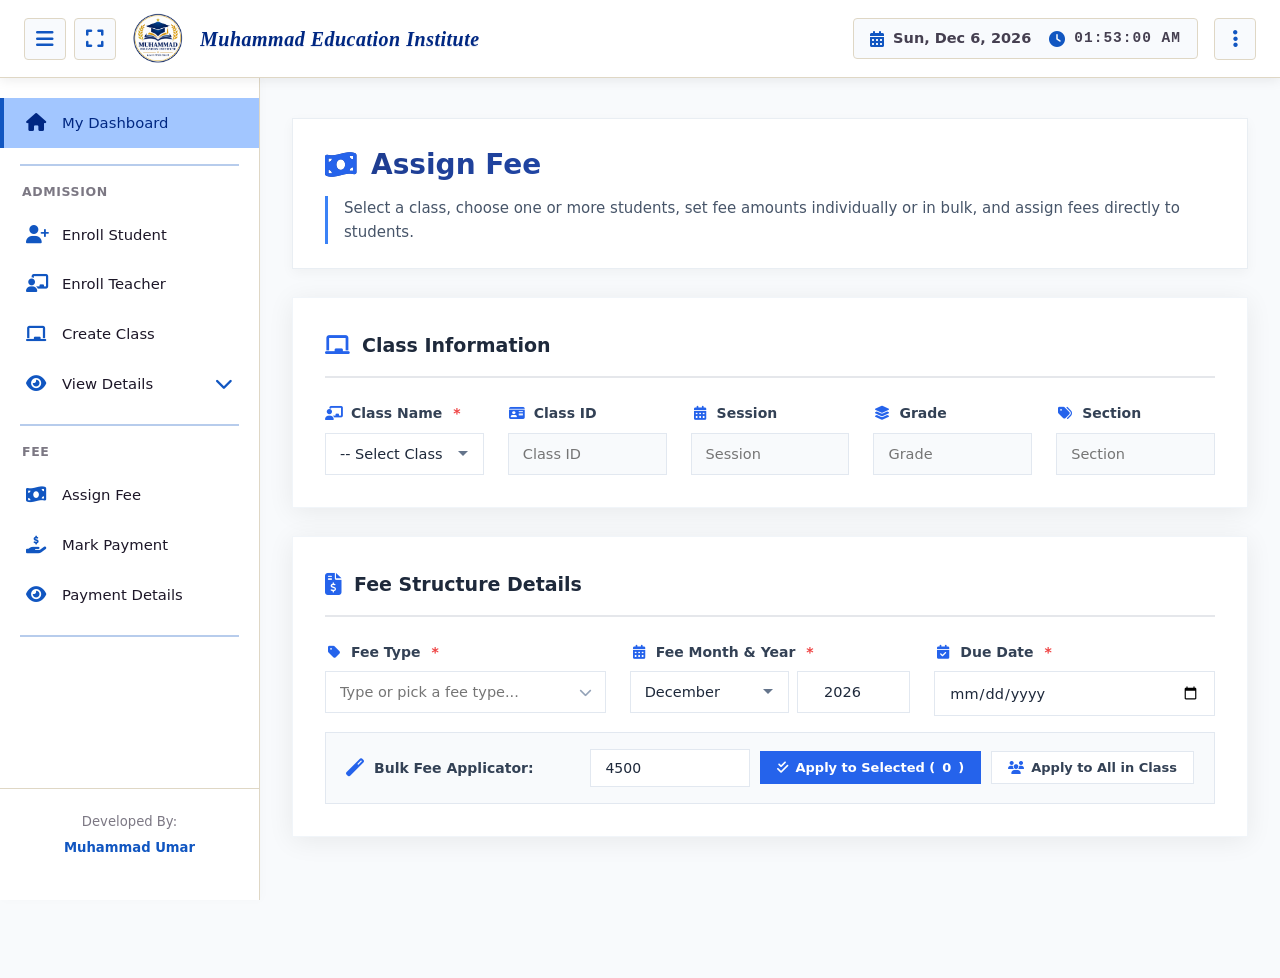
==== admin/assign-fee.html @ 16deb8a0 "Add files via upload" ====
<!DOCTYPE html>
<html lang="en">
<head>
  <meta charset="UTF-8">
  <meta name="viewport" content="width=device-width, initial-scale=1.0">
  <title>MEI – Assign Fee</title>
  <link rel="stylesheet" href="https://cdnjs.cloudflare.com/ajax/libs/font-awesome/6.4.0/css/all.min.css">
  <link rel="stylesheet" href="../components.css">
  <link rel="stylesheet" href="../responsive-components.css">
  <style>
    /* ============================================
       INTERNAL CSS - Unified Design System
       Based on: enroll.css / fee.css / view-details.css
       Blue Theme | Full Width | Responsive
       ============================================ */

    /* ===== RESET & BASE ===== */
    * {
      margin: 0;
      padding: 0;
      box-sizing: border-box;
      font-family: 'Segoe UI', system-ui, Roboto, sans-serif;
    }

    body {
      background: #f8fafc;
      color: #1e293b;
      line-height: 1.6;
    }

    /* ===== MAIN PANEL ===== */
    .main-panel {
      flex: 1;
      padding: 40px 32px;
      background: #f8fafc;
      min-height: calc(100vh - 70px);
    }

    /* ===== PAGE HEADER ===== */
    .page-header {
      background: white;
      padding: 24px 32px;
      margin-bottom: 28px;
      box-shadow: 0 4px 12px rgba(0, 0, 0, 0.04);
      border: 1px solid #e9eef3;
    }

    .page-header h1 {
      font-size: 28px;
      font-weight: 700;
      background: linear-gradient(135deg, #1e3a8a, #2563eb);
      background-clip: text;
      -webkit-background-clip: text;
      color: transparent;
      display: flex;
      align-items: center;
      gap: 14px;
    }

    .page-header h1 i {
      color: #2563eb;
      background: none;
      -webkit-text-fill-color: #2563eb;
    }

    .page-header p {
      color: #475569;
      margin-top: 8px;
      font-size: 15px;
      border-left: 3px solid #3b82f6;
      padding-left: 16px;
    }

    /* ===== CARDS ===== */
    .card {
      background: white;
      padding: 32px;
      box-shadow: 0 4px 25px rgba(0, 0, 0, 0.07);
      border: 1px solid #f1f5f9;
      margin-bottom: 28px;
    }

    .card-title {
      font-size: 19px;
      font-weight: 700;
      color: #1e293b;
      margin-bottom: 24px;
      padding-bottom: 16px;
      border-bottom: 2px solid #e5e7eb;
      display: flex;
      align-items: center;
      justify-content: space-between;
      gap: 12px;
      flex-wrap: wrap;
    }

    .card-title-left {
      display: flex;
      align-items: center;
      gap: 12px;
      flex-wrap: wrap;
    }

    .card-title i {
      color: #2563eb;
      font-size: 22px;
    }

    /* ===== BADGE COUNTER ===== */
    .badge-counter {
      background: #eef2ff;
      padding: 4px 14px;
      font-size: 13px;
      font-weight: 700;
      color: #1e40af;
      border-radius: 0;
      white-space: nowrap;
    }

    /* ===== FORM GRIDS ===== */
    .form-grid-5cols {
      display: grid;
      grid-template-columns: repeat(5, 1fr);
      gap: 24px;
    }

    .form-grid-3cols {
      display: grid;
      grid-template-columns: repeat(3, 1fr);
      gap: 24px;
    }

    /* ===== FORM GROUPS ===== */
    .form-group {
      display: flex;
      flex-direction: column;
      gap: 8px;
    }

    .form-group label {
      font-size: 14px;
      font-weight: 600;
      color: #334155;
      display: flex;
      align-items: center;
      gap: 8px;
    }

    .form-group label i {
      color: #2563eb;
      width: 18px;
      text-align: center;
    }

    .req {
      color: #ef4444;
      margin-left: 3px;
    }

    /* ===== FORM CONTROLS ===== */
    .form-control {
      padding: 12px 14px;
      border: 1.5px solid #e2e8f0;
      border-radius: 0;
      font-size: 14.5px;
      color: #1e293b;
      transition: all 0.25s;
      background: white;
      width: 100%;
    }

    .form-control:focus {
      outline: none;
      border-color: #3b82f6;
      box-shadow: 0 0 0 4px rgba(59, 130, 246, 0.12);
    }

    .form-control:disabled {
      background: #f8fafc;
      color: #64748b;
      cursor: not-allowed;
    }

    select.form-control {
      cursor: pointer;
      appearance: none;
      background-image: url("data:image/svg+xml,%3Csvg xmlns='http://www.w3.org/2000/svg' width='12' height='12' viewBox='0 0 12 12'%3E%3Cpath fill='%2364748b' d='M6 8L1 3h10z'/%3E%3C/svg%3E");
      background-repeat: no-repeat;
      background-position: right 14px center;
      padding-right: 40px;
    }

    /* ===== FEE TYPE INPUT GROUP (datalist style) ===== */
    .fee-type-wrap {
      position: relative;
      width: 100%;
    }

    .fee-type-wrap input {
      padding-right: 36px;
    }

    .fee-type-toggle {
      position: absolute;
      right: 8px;
      top: 50%;
      transform: translateY(-50%);
      background: none;
      border: none;
      color: #94a3b8;
      cursor: pointer;
      font-size: 13px;
      padding: 6px;
      display: flex;
      align-items: center;
      justify-content: center;
      transition: color 0.2s;
    }

    .fee-type-toggle:hover {
      color: #2563eb;
    }

    .fee-type-menu {
      position: absolute;
      top: calc(100% + 4px);
      left: 0;
      right: 0;
      background: white;
      border: 1.5px solid #e2e8f0;
      box-shadow: 0 8px 20px rgba(0, 0, 0, 0.08);
      z-index: 100;
      max-height: 220px;
      overflow-y: auto;
      display: none;
    }

    .fee-type-menu.open {
      display: block;
    }

    .fee-type-menu button {
      display: block;
      width: 100%;
      text-align: left;
      padding: 10px 14px;
      font-size: 14px;
      color: #1e293b;
      background: white;
      border: none;
      border-bottom: 1px solid #f1f5f9;
      cursor: pointer;
      transition: background 0.15s;
      font-family: inherit;
    }

    .fee-type-menu button:last-child {
      border-bottom: none;
    }

    .fee-type-menu button:hover {
      background: #eff6ff;
      color: #1d4ed8;
    }

    /* ===== QUICK FILL BOX ===== */
    .quick-fill-box {
      display: flex;
      align-items: center;
      justify-content: space-between;
      gap: 16px;
      padding: 16px 20px;
      background: #f8fafc;
      border: 1.5px solid #e2e8f0;
      flex-wrap: wrap;
    }

    .quick-fill-left {
      display: flex;
      align-items: center;
      gap: 10px;
      font-size: 14px;
      font-weight: 600;
      color: #334155;
    }

    .quick-fill-left i {
      color: #2563eb;
      font-size: 18px;
    }

    .quick-fill-controls {
      display: flex;
      align-items: center;
      gap: 10px;
      flex-wrap: wrap;
    }

    .quick-fill-input {
      padding: 10px 14px;
      border: 1.5px solid #e2e8f0;
      border-radius: 0;
      font-size: 14px;
      color: #1e293b;
      width: 160px;
      transition: all 0.25s;
    }

    .quick-fill-input:focus {
      outline: none;
      border-color: #3b82f6;
      box-shadow: 0 0 0 3px rgba(59, 130, 246, 0.12);
    }

    /* ===== PILL BUTTONS ===== */
    .btn-pill {
      display: inline-flex;
      align-items: center;
      gap: 7px;
      padding: 8px 16px;
      font-size: 13px;
      font-weight: 600;
      color: #334155;
      background: white;
      border: 1.5px solid #e2e8f0;
      border-radius: 0;
      cursor: pointer;
      transition: all 0.2s ease;
      white-space: nowrap;
      text-decoration: none;
    }

    .btn-pill i {
      color: #2563eb;
      font-size: 13px;
    }

    .btn-pill:hover {
      background: #f1f5f9;
      border-color: #cbd5e1;
      transform: translateY(-1px);
    }

    .btn-pill.primary {
      background: #2563eb;
      color: white;
      border-color: #2563eb;
    }

    .btn-pill.primary i {
      color: white;
    }

    .btn-pill.primary:hover {
      background: #1d4ed8;
      border-color: #1d4ed8;
      box-shadow: 0 6px 14px rgba(37, 99, 235, 0.25);
    }

    /* ===== SELECTION TOOLBAR ===== */
    .selection-toolbar {
      display: flex;
      align-items: center;
      justify-content: space-between;
      gap: 16px;
      padding: 14px 20px;
      background: #f8fafc;
      border: 1.5px solid #e2e8f0;
      margin-bottom: 20px;
      flex-wrap: wrap;
    }

    .selection-info {
      display: flex;
      align-items: center;
      gap: 8px;
      flex-wrap: wrap;
    }

    .selection-info strong {
      font-size: 13.5px;
      color: #334155;
      margin-right: 4px;
    }

    /* ===== STUDENT TABLE WRAPPER ===== */
    .student-table-wrapper {
      overflow-x: auto;
      overflow-y: visible;
      -webkit-overflow-scrolling: touch;
      width: 100%;
      border: 1.5px solid #e2e8f0;
      margin-bottom: 24px;
    }

    .student-table-wrapper table {
      width: 100%;
      border-collapse: collapse;
      table-layout: auto;
      min-width: 100%;
      white-space: nowrap;
    }

    /* ===== TABLE HEADERS - BLUE THEME ===== */
    .student-table-wrapper th {
      text-align: left;
      padding: 16px 16px;
      background: #2563eb;
      font-weight: 700;
      font-size: 12.5px;
      color: white;
      border-bottom: 2px solid #1d4ed8;
      text-transform: uppercase;
      letter-spacing: 0.4px;
      white-space: nowrap;
      position: sticky;
      top: 0;
      z-index: 10;
    }

    .student-table-wrapper th i {
      color: white;
      margin-right: 6px;
    }

    .student-table-wrapper td {
      padding: 14px 16px;
      border-bottom: 1px solid #f0f2f5;
      font-size: 14px;
      vertical-align: middle;
      white-space: nowrap;
      color: #1e293b;
    }

    .student-table-wrapper tr:hover {
      background: #fafcff;
    }

    .student-table-wrapper tr.selected-row {
      background: #eff6ff;
    }

    .student-table-wrapper tr.selected-row:hover {
      background: #dbeafe;
    }

    .student-table-wrapper tbody tr:last-child td {
      border-bottom: none;
    }

    /* ===== STUDENT CHECKBOX ===== */
    .student-checkbox {
      width: 17px;
      height: 17px;
      accent-color: #2563eb;
      cursor: pointer;
    }

    /* ===== FEE INPUT ===== */
    .fee-input {
      padding: 8px 12px;
      border: 1.5px solid #e2e8f0;
      border-radius: 0;
      font-size: 14px;
      color: #1e293b;
      width: 130px;
      transition: all 0.25s;
    }

    .fee-input:focus {
      outline: none;
      border-color: #3b82f6;
      box-shadow: 0 0 0 3px rgba(59, 130, 246, 0.12);
    }

    /* ===== BUTTONS ===== */
    .btn-actions {
      display: flex;
      flex-wrap: wrap;
      gap: 14px;
      margin-top: 32px;
      padding-top: 24px;
      border-top: 1px solid #e5e7eb;
    }

    .btn {
      padding: 12px 26px;
      border: none;
      border-radius: 0;
      font-size: 14.5px;
      font-weight: 600;
      cursor: pointer;
      transition: all 0.25s;
      display: inline-flex;
      align-items: center;
      gap: 9px;
      text-decoration: none;
    }

    .btn i {
      color: inherit;
    }

    .btn-primary {
      background: #2563eb;
      color: white;
    }

    .btn-primary i {
      color: white;
    }

    .btn-primary:hover {
      background: #1d4ed8;
      transform: translateY(-2px);
      box-shadow: 0 8px 20px rgba(37, 99, 235, 0.3);
    }

    .btn-secondary {
      background: #f8fafc;
      color: #334155;
      border: 1.5px solid #e2e8f0;
    }

    .btn-secondary i {
      color: #2563eb;
    }

    .btn-secondary:hover {
      background: #f1f5f9;
      border-color: #cbd5e1;
      transform: translateY(-2px);
    }

    /* ===== NO STUDENTS NOTICE ===== */
    #noStudentsNotice {
      text-align: center;
      padding: 30px;
      color: #64748b;
    }

    #noStudentsNotice i {
      font-size: 32px;
      color: #cbd5e1;
      margin-bottom: 8px;
    }

    #noStudentsNotice a {
      color: #2563eb;
      font-weight: 600;
      text-decoration: none;
    }

    #noStudentsNotice a:hover {
      text-decoration: underline;
    }

    /* ===== MONTH & YEAR PICKER ===== */
    .month-year-picker {
      display: grid;
      grid-template-columns: 1.4fr 1fr;
      gap: 8px;
    }

    .month-year-picker .form-control {
      padding-right: 36px;
      cursor: pointer;
      appearance: none;
      background-image: url("data:image/svg+xml,%3Csvg xmlns='http://www.w3.org/2000/svg' width='12' height='12' viewBox='0 0 12 12'%3E%3Cpath fill='%2364748b' d='M6 8L1 3h10z'/%3E%3C/svg%3E");
      background-repeat: no-repeat;
      background-position: right 14px center;
    }

    .month-year-picker .month-select {
      min-width: 0;
    }

    .month-year-picker .year-select {
      min-width: 0;
      text-align: center;
      background-image: none;
    }

    /* ===== TOAST NOTIFICATIONS ===== */
    .toast-msg {
      position: fixed;
      bottom: 30px;
      right: 30px;
      background: #1e293b;
      color: white;
      padding: 16px 28px;
      border-radius: 0;
      font-size: 14.5px;
      font-weight: 500;
      z-index: 9999;
      box-shadow: 0 8px 30px rgba(0, 0, 0, 0.25);
      display: flex;
      align-items: center;
      gap: 12px;
      animation: slideUp 0.35s ease;
      max-width: 480px;
    }

    .toast-msg i {
      color: #3b82f6;
      font-size: 18px;
    }

    .toast-msg.toast-success {
      background: #065f46;
    }

    .toast-msg.toast-success i {
      color: #6ee7b7;
    }

    @keyframes slideUp {
      0% {
        opacity: 0;
        transform: translateY(40px);
      }
      100% {
        opacity: 1;
        transform: translateY(0);
      }
    }

    /* ============================================
       RESPONSIVE BREAKPOINTS
       ============================================ */

    /* ===== LARGE DESKTOP (1200px and below) ===== */
    @media (max-width: 1200px) {
      .form-grid-5cols {
        grid-template-columns: repeat(3, 1fr);
      }
    }

    /* ===== TABLET / SMALL DESKTOP (1024px and below) ===== */
    @media (max-width: 1024px) {
      .main-panel {
        padding: 24px 20px;
      }

      .page-header {
        padding: 20px 24px;
      }

      .page-header h1 {
        font-size: 24px;
      }

      .page-header p {
        font-size: 14px;
      }

      .card {
        padding: 24px 20px;
      }

      .card-title {
        font-size: 17px;
      }

      .form-grid-3cols {
        grid-template-columns: repeat(2, 1fr);
      }

      .student-table-wrapper table {
        min-width: 850px;
        width: auto;
      }

      .student-table-wrapper th,
      .student-table-wrapper td {
        padding: 13px 14px;
        font-size: 13px;
      }
    }

    /* ===== MOBILE (768px and below) ===== */
    @media (max-width: 768px) {
      .main-panel {
        padding: 20px 16px;
      }

      .page-header {
        padding: 18px 20px;
      }

      .page-header h1 {
        font-size: 21px;
        gap: 10px;
      }

      .page-header p {
        font-size: 13.5px;
        padding-left: 12px;
      }

      .card {
        padding: 20px 16px;
      }

      .card-title {
        font-size: 16px;
        flex-direction: column;
        align-items: flex-start;
        margin-bottom: 20px;
      }

      .card-title-left {
        flex-wrap: wrap;
      }

      /* All grids become single column */
      .form-grid-5cols,
      .form-grid-3cols {
        grid-template-columns: 1fr;
      }

      /* Quick fill stacks */
      .quick-fill-box {
        flex-direction: column;
        align-items: stretch;
      }

      .quick-fill-controls {
        flex-direction: column;
        align-items: stretch;
      }

      .quick-fill-input {
        width: 100%;
      }

      .btn-pill {
        justify-content: center;
      }

      /* Selection toolbar stacks */
      .selection-toolbar {
        flex-direction: column;
        align-items: stretch;
      }

      .selection-info {
        justify-content: center;
        flex-wrap: wrap;
      }

      /* Table - scrollable */
      .student-table-wrapper table {
        min-width: 720px;
        width: auto;
      }

      .student-table-wrapper th {
        font-size: 11px;
        padding: 10px 10px;
      }

      .student-table-wrapper td {
        padding: 10px 10px;
        font-size: 12px;
      }

      .fee-input {
        width: 100px;
        padding: 6px 8px;
        font-size: 12px;
      }

      /* Buttons stack vertically */
      .btn-actions {
        flex-direction: column;
      }

      .btn {
        justify-content: center;
        padding: 12px 20px;
        font-size: 14px;
      }

      /* Form controls */
      .form-control {
        padding: 12px 14px;
        font-size: 14px;
      }

      .form-group label {
        font-size: 13.5px;
      }

      .form-group label i {
        width: 16px;
        font-size: 14px;
      }

      /* Toast */
      .toast-msg {
        bottom: 20px;
        right: 20px;
        left: 20px;
        padding: 14px 20px;
        font-size: 13.5px;
        text-align: center;
        justify-content: center;
        max-width: none;
      }

      /* Month-year picker */
      .month-year-picker {
        grid-template-columns: 1fr;
      }
    }

    /* ===== SMALL MOBILE (480px and below) ===== */
    @media (max-width: 480px) {
      .main-panel {
        padding: 16px 12px;
      }

      .page-header {
        padding: 16px 18px;
      }

      .page-header h1 {
        font-size: 18px;
        gap: 8px;
      }

      .page-header h1 i {
        font-size: 17px;
      }

      .page-header p {
        font-size: 12.5px;
        padding-left: 10px;
      }

      .card {
        padding: 16px 14px;
      }

      .card-title {
        font-size: 15px;
        margin-bottom: 16px;
        padding-bottom: 12px;
      }

      .card-title i {
        font-size: 18px;
      }

      .badge-counter {
        font-size: 11px;
        padding: 3px 10px;
      }

      .form-control {
        padding: 10px 12px;
        font-size: 13.5px;
      }

      /* Table - smaller min-width */
      .student-table-wrapper table {
        min-width: 600px;
        width: auto;
      }

      .student-table-wrapper th {
        font-size: 10px;
        padding: 9px 8px;
        letter-spacing: 0;
      }

      .student-table-wrapper td {
        padding: 9px 8px;
        font-size: 11px;
      }

      .fee-input {
        width: 80px;
        padding: 5px 6px;
        font-size: 11px;
      }

      .btn {
        padding: 10px 16px;
        font-size: 13px;
        gap: 6px;
      }

      .btn-actions {
        gap: 10px;
        margin-top: 24px;
        padding-top: 18px;
      }

      .btn-pill {
        padding: 7px 12px;
        font-size: 12px;
      }

      .req {
        font-size: 12px;
      }

      .toast-msg {
        padding: 12px 16px;
        font-size: 12.5px;
        bottom: 16px;
        right: 16px;
        left: 16px;
      }

      .form-group label i {
        width: 14px;
        font-size: 13px;
      }
    }

    /* ===== EXTRA SMALL (360px and below) ===== */
    @media (max-width: 360px) {
      .main-panel {
        padding: 10px 8px;
      }

      .student-table-wrapper table {
        min-width: 500px;
        width: auto;
      }

      .student-table-wrapper th {
        font-size: 9px;
        padding: 8px 6px;
      }

      .student-table-wrapper td {
        padding: 8px 6px;
        font-size: 10px;
      }

      .fee-input {
        width: 70px;
        padding: 4px 5px;
        font-size: 10px;
      }

      .btn-pill {
        font-size: 11px;
        padding: 6px 10px;
      }
    }

    /* ===== PRINT STYLES ===== */
    @media print {
      .btn-actions,
      .btn-pill,
      .selection-toolbar,
      .student-checkbox,
      .fee-input {
        display: none !important;
      }

      .card {
        box-shadow: none;
        border: 1px solid #ddd;
      }

      .page-header {
        box-shadow: none;
        border: 1px solid #ddd;
      }

      .student-table-wrapper th {
        background: #2563eb !important;
        color: white !important;
        -webkit-print-color-adjust: exact;
        print-color-adjust: exact;
      }

      .student-table-wrapper {
        overflow: visible !important;
        border: 1px solid #ddd;
      }

      .student-table-wrapper table {
        min-width: 100% !important;
        width: 100% !important;
      }
    }
  </style>
</head>
<body>
  <!-- Header Placeholder -->
  <div id="header-placeholder"></div>

  <div class="app-wrapper" id="appWrapper">
    <!-- Sidebar Placeholder -->
    <div id="sidebar-placeholder"></div>

    <main class="main-panel">
      <div class="page-header">
        <h1><i class="fas fa-money-bill-wave"></i> Assign Fee</h1>
        <p>Select a class, choose one or more students, set fee amounts individually or in bulk, and assign fees directly to students.</p>
      </div>

      <!-- 1. Class Information -->
      <div class="card">
        <div class="card-title">
          <div class="card-title-left">
            <i class="fas fa-chalkboard"></i> Class Information
          </div>
        </div>
        <div class="form-grid-5cols">
          <div class="form-group">
            <label><i class="fas fa-chalkboard-teacher"></i> Class Name <span class="req">*</span></label>
            <select class="form-control" id="classSelect" onchange="onClassChange()" required>
              <option value="">-- Select Class --</option>
            </select>
          </div>
          <div class="form-group">
            <label><i class="fas fa-id-card"></i> Class ID</label>
            <input type="text" class="form-control" id="s_classId" disabled placeholder="Class ID">
          </div>
          <div class="form-group">
            <label><i class="fas fa-calendar-alt"></i> Session</label>
            <input type="text" class="form-control" id="s_session" disabled placeholder="Session">
          </div>
          <div class="form-group">
            <label><i class="fas fa-layer-group"></i> Grade</label>
            <input type="text" class="form-control" id="s_grade" disabled placeholder="Grade">
          </div>
          <div class="form-group">
            <label><i class="fas fa-tags"></i> Section</label>
            <input type="text" class="form-control" id="s_section" disabled placeholder="Section">
          </div>
        </div>
      </div>

      <!-- 2. Fee Details & Global Amount Settings -->
      <div class="card">
        <div class="card-title">
          <div class="card-title-left">
            <i class="fas fa-file-invoice-dollar"></i> Fee Structure Details
          </div>
        </div>

        <div class="form-grid-3cols">
          <!-- ===== Fee Type: free text + dropdown picker ===== -->
          <div class="form-group">
            <label><i class="fas fa-tag"></i> Fee Type <span class="req">*</span></label>
            <div class="fee-type-wrap" id="feeTypeWrap">
              <input type="text" class="form-control" id="feeType" placeholder="Type or pick a fee type..." autocomplete="off" required>
              <button type="button" class="fee-type-toggle" id="feeTypeToggle" title="Show common fee types">
                <i class="fas fa-chevron-down"></i>
              </button>
              <div class="fee-type-menu" id="feeTypeMenu">
                <button type="button" data-value="Tuition Fee">Tuition Fee</button>
                <button type="button" data-value="Admission Fee">Admission Fee</button>
                <button type="button" data-value="Exam Fee">Exam Fee</button>
                <button type="button" data-value="Sports Fee">Sports Fee</button>
                <button type="button" data-value="Fine">Fine</button>
              </div>
            </div>
          </div>

          <div class="form-group">
            <label><i class="fas fa-calendar-alt"></i> Fee Month & Year <span class="req">*</span></label>
            <div class="month-year-picker">
              <select class="form-control month-select" id="feeMonthSelect" onchange="syncFeeMonth()" required>
                <!-- Populated dynamically -->
              </select>
              <input type="text" class="form-control year-select" id="feeYearInput" readonly>
              <!-- Hidden input keeps original id for existing JS compatibility -->
              <input type="hidden" id="feeMonth" value="">
            </div>
          </div>

          <div class="form-group">
            <label><i class="fas fa-calendar-check"></i> Due Date <span class="req">*</span></label>
            <input type="date" class="form-control" id="dueDate" required>
          </div>
        </div>

        <!-- Quick Fill Tool for Selected Students -->
        <div class="quick-fill-box" style="margin-top: 16px;">
          <div class="quick-fill-left">
            <i class="fas fa-magic"></i>
            <span>Bulk Fee Applicator:</span>
          </div>
          <div class="quick-fill-controls">
            <input type="number" class="quick-fill-input" id="bulkAmount" placeholder="Amount (PKR)" min="0" step="50" value="4500">
            <button type="button" class="btn-pill primary" onclick="applyBulkAmountToSelected()">
              <i class="fas fa-check-double"></i> Apply to Selected (<span id="btnSelectedCount">0</span>)
            </button>
            <button type="button" class="btn-pill" onclick="applyBulkAmountToAll()">
              <i class="fas fa-users"></i> Apply to All in Class
            </button>
          </div>
        </div>
      </div>

      <!-- 3. Student Selection Table -->
      <div class="card" id="studentsCard" style="display:none;">
        <div class="card-title">
          <div class="card-title-left">
            <i class="fas fa-users"></i> Student Roster & Fee Allocation
            <span id="classNameBadge" style="font-size:14px;color:#2563eb;font-weight:600;background:#eff6ff;padding:3px 10px;border-radius:6px;"></span>
          </div>
          <div id="selectionSummaryBadge" class="badge-counter">
            0 / 0 Selected
          </div>
        </div>

        <!-- Selection Toolbar -->
        <div class="selection-toolbar">
          <div class="selection-info">
            <span><strong>Select:</strong></span>
            <button type="button" class="btn-pill" onclick="selectAllStudents(true)">All</button>
            <button type="button" class="btn-pill" onclick="selectAllStudents(false)">None</button>
            <button type="button" class="btn-pill" onclick="invertSelection()">Invert</button>
          </div>

          <div style="min-width: 240px; display: flex; align-items: center; gap: 8px;">
            <i class="fas fa-search" style="color:#94a3b8;"></i>
            <input type="text" class="form-control" id="studentSearchInput" placeholder="Filter students in class..." oninput="filterClassStudents()" style="padding:6px 10px; font-size:13px;">
          </div>
        </div>

        <!-- Student Table -->
        <div class="student-table-wrapper">
          <table>
            <thead>
              <tr>
                <th style="width: 50px; text-align: center;">
                  <input type="checkbox" id="selectAllCheckbox" onchange="toggleSelectAllCheckbox(this.checked)">
                </th>
                <th>Reg. Number</th>
                <th>Student Name</th>
                <th>Father Name</th>
                <th>Fee Amount (PKR)</th>
              </tr>
            </thead>
            <tbody id="studentTableBody">
              <!-- Student rows rendered dynamically -->
            </tbody>
          </table>
        </div>

        <div id="noStudentsNotice" style="display:none; text-align:center; padding:30px; color:#64748b;">
          <i class="fas fa-user-slash" style="font-size:32px; color:#cbd5e1; margin-bottom:8px;"></i>
          <p>No students enrolled in this class yet. Go to <a href="enroll-student.html" style="color:#2563eb;font-weight:600;">Enroll Student</a> to add students.</p>
        </div>

        <!-- Action Buttons -->
        <div class="btn-actions">
          <button type="button" class="btn btn-primary" onclick="assignFeeToSelectedStudents()">
            <i class="fas fa-save"></i> Assign Fee to Selected (<span id="btnSubmitCount">0</span>)
          </button>
          <button type="button" class="btn btn-secondary" onclick="resetForm()">
            <i class="fas fa-undo"></i> Reset Form
          </button>
          <a href="view-fee-details.html" class="btn btn-secondary">
            <i class="fas fa-eye"></i> View All Fee Records
          </a>
          <a href="dashboard.html" class="btn btn-secondary">
            <i class="fas fa-arrow-left"></i> Back to Dashboard
          </a>
        </div>
      </div>
    </main>
  </div>

  <script src="../components.js"></script>
  <script>
    // ================= COMPONENT LOADING (HEADER & SIDEBAR) =================
    function loadComponents() {
      // Load Header
      fetch('header.html')
        .then(response => response.text())
        .then(data => {
          document.getElementById('header-placeholder').innerHTML = data;
        })
        .catch(err => console.error('Error loading header:', err));

      // Load Sidebar
      fetch('sidebar.html')
        .then(response => response.text())
        .then(data => {
          document.getElementById('sidebar-placeholder').innerHTML = data;
        })
        .catch(err => console.error('Error loading sidebar:', err));
    }

    // Initialize everything after components are loaded
    window.addEventListener('load', function() {
      loadComponents();

      // Give time for HTML to load then initialize JS
      setTimeout(() => {
        if (typeof window.initHeaderAndSidebar === 'function') {
          window.initHeaderAndSidebar();
        }
      }, 400);

      // Existing page initialization
      populateClassDropdown();
      populateMonthsDropdown();
      initFeeTypePicker();
      // Due date is now left empty for admin to pick
    });

    // ================= STORAGE HELPERS (PURE LOCALSTORAGE) =================
    function loadClasses() {
      try {
        const data = localStorage.getItem('messClasses');
        return data ? JSON.parse(data) : [];
      } catch (e) {
        return [];
      }
    }

    function loadStudents() {
      try {
        const data = localStorage.getItem('messStudents');
        return data ? JSON.parse(data) : [];
      } catch (e) {
        return [];
      }
    }

    function loadFeeRecords() {
      try {
        const data = localStorage.getItem('messFeeRecords');
        return data ? JSON.parse(data) : [];
      } catch (e) {
        return [];
      }
    }

    function saveFeeRecords(records) {
      localStorage.setItem('messFeeRecords', JSON.stringify(records));
    }

    // ================= TOAST HELPERS =================
    // Generic info/warning toast (blue info icon)
    function showToast(msg) {
      let t = document.createElement('div');
      t.className = 'toast-msg';
      t.innerHTML = `<i class="fas fa-info-circle"></i> ${msg}`;
      document.body.appendChild(t);
      setTimeout(() => t.remove(), 2400);
    }

    // Success toast (green style) — used for successful assignments
    function showSuccessToast(msg) {
      let t = document.createElement('div');
      t.className = 'toast-msg toast-success';
      t.innerHTML = `<i class="fas fa-check-circle"></i> ${msg}`;
      document.body.appendChild(t);
      setTimeout(() => t.remove(), 2600);
    }

    // ================= FEE TYPE PICKER (free text + dropdown) =================
    function initFeeTypePicker() {
      const wrap = document.getElementById('feeTypeWrap');
      const input = document.getElementById('feeType');
      const toggle = document.getElementById('feeTypeToggle');
      const menu = document.getElementById('feeTypeMenu');

      // Toggle the dropdown menu
      toggle.addEventListener('click', (e) => {
        e.stopPropagation();
        menu.classList.toggle('open');
      });

      // Click a menu option -> fill the input
      menu.querySelectorAll('button').forEach(btn => {
        btn.addEventListener('click', () => {
          input.value = btn.getAttribute('data-value');
          menu.classList.remove('open');
          input.focus();
        });
      });

      // Close the menu when clicking outside
      document.addEventListener('click', (e) => {
        if (!wrap.contains(e.target)) {
          menu.classList.remove('open');
        }
      });

      // Close menu on Escape
      input.addEventListener('keydown', (e) => {
        if (e.key === 'Escape') {
          menu.classList.remove('open');
        }
      });
    }

    // ================= STATE =================
    let currentClassStudents = [];
    let selectedRegNos = new Set();
    let studentAmounts = new Map(); // regNo -> amount

    // ================= INITIALIZATION HELPERS =================
    function populateMonthsDropdown() {
      const monthSelect = document.getElementById('feeMonthSelect');
      const yearInput = document.getElementById('feeYearInput');

      const monthNames = [
        "January", "February", "March", "April", "May", "June",
        "July", "August", "September", "October", "November", "December"
      ];

      const now = new Date();
      const currentYear = now.getFullYear();
      const currentMonthIdx = now.getMonth();

      // --- Populate Month dropdown (all 12 months) ---
      monthSelect.innerHTML = '';
      monthNames.forEach((name, idx) => {
        const opt = document.createElement('option');
        opt.value = name;
        opt.textContent = name;
        if (idx === currentMonthIdx) opt.selected = true;
        monthSelect.appendChild(opt);
      });

      // --- Set Year input to current year (read-only, auto-updates) ---
      yearInput.value = currentYear;

      // --- Sync hidden #feeMonth input ---
      syncFeeMonth();
    }

    // Keep the hidden #feeMonth input in sync with month + year
    function syncFeeMonth() {
      const month = document.getElementById('feeMonthSelect').value;
      const year = document.getElementById('feeYearInput').value;
      const combined = `${month} ${year}`;

      const hiddenInput = document.getElementById('feeMonth');
      hiddenInput.value = combined;

      // Trigger existing logic that depends on feeMonth
      updateStudentFeeStatuses();
    }

    function populateClassDropdown() {
      const classSelect = document.getElementById('classSelect');
      const classes = loadClasses();
      classSelect.innerHTML = '<option value="">-- Select Class --</option>';

      classes.forEach(cls => {
        const opt = document.createElement('option');
        opt.value = cls.id;
        opt.textContent = `${cls.name} (${cls.grade} - Sec ${cls.section})`;
        classSelect.appendChild(opt);
      });
    }

    // ================= CLASS SELECTION =================
    function onClassChange() {
      const classId = document.getElementById('classSelect').value;
      const classes = loadClasses();
      const selectedClass = classes.find(c => c.id === classId);

      const studentsCard = document.getElementById('studentsCard');

      if (!selectedClass) {
        document.getElementById('s_classId').value = '';
        document.getElementById('s_session').value = '';
        document.getElementById('s_grade').value = '';
        document.getElementById('s_section').value = '';
        studentsCard.style.display = 'none';
        currentClassStudents = [];
        selectedRegNos.clear();
        studentAmounts.clear();
        return;
      }

      document.getElementById('s_classId').value = selectedClass.id;
      document.getElementById('s_session').value = selectedClass.session || '—';
      document.getElementById('s_grade').value = selectedClass.grade || '—';
      document.getElementById('s_section').value = selectedClass.section || '—';

      document.getElementById('classNameBadge').textContent = selectedClass.name;
      studentsCard.style.display = 'block';

      const allStudents = loadStudents();
      currentClassStudents = allStudents.filter(s => s.classId === classId);

      const defaultAmt = parseFloat(document.getElementById('bulkAmount').value) || 4500;

      selectedRegNos.clear();
      studentAmounts.clear();

      currentClassStudents.forEach(s => {
        studentAmounts.set(s.regNo, defaultAmt);
      });

      renderStudentTable();
      updateSelectionUI();
    }

    // ================= RENDER STUDENTS TABLE =================
    function renderStudentTable(filterText = '') {
      const tbody = document.getElementById('studentTableBody');
      const noNotice = document.getElementById('noStudentsNotice');
      const search = filterText.toLowerCase().trim();

      if (currentClassStudents.length === 0) {
        tbody.innerHTML = '';
        noNotice.style.display = 'block';
        return;
      }
      noNotice.style.display = 'none';

      const filtered = currentClassStudents.filter(s => {
        if (!search) return true;
        return (
          (s.studentName && s.studentName.toLowerCase().includes(search)) ||
          (s.regNo && s.regNo.toLowerCase().includes(search)) ||
          (s.fatherName && s.fatherName.toLowerCase().includes(search))
        );
      });

      tbody.innerHTML = filtered.map(student => {
        const isSelected = selectedRegNos.has(student.regNo);
        const amount = studentAmounts.get(student.regNo) ?? 4500;

        return `
          <tr class="${isSelected ? 'selected-row' : ''}" id="row-${student.regNo}">
            <td style="text-align:center;">
              <input type="checkbox" class="student-checkbox" 
                     data-regno="${student.regNo}" 
                     ${isSelected ? 'checked' : ''} 
                     onchange="onStudentCheckboxChange('${student.regNo}', this.checked)">
            </td>
            <td><strong>${student.regNo}</strong></td>
            <td>${student.studentName}</td>
            <td>${student.fatherName || '—'}</td>
            <td>
              <input type="number" class="fee-input" min="0" step="50" 
                     value="${amount}" 
                     data-regno="${student.regNo}"
                     oninput="onStudentAmountChange('${student.regNo}', this.value)">
            </td>
          </tr>
        `;
      }).join('');

      updateSelectionUI();
    }

    // ================= SELECTION LOGIC =================
    function onStudentCheckboxChange(regNo, isChecked) {
      if (isChecked) {
        selectedRegNos.add(regNo);
      } else {
        selectedRegNos.delete(regNo);
      }
      const row = document.getElementById(`row-${regNo}`);
      if (row) {
        if (isChecked) row.classList.add('selected-row');
        else row.classList.remove('selected-row');
      }
      updateSelectionUI();
    }

    function onStudentAmountChange(regNo, val) {
      const num = parseFloat(val) || 0;
      studentAmounts.set(regNo, num);
    }

    function toggleSelectAllCheckbox(isChecked) {
      selectAllStudents(isChecked);
    }

    function selectAllStudents(select) {
      if (select) {
        currentClassStudents.forEach(s => selectedRegNos.add(s.regNo));
      } else {
        selectedRegNos.clear();
      }
      renderStudentTable(document.getElementById('studentSearchInput').value);
    }

    function invertSelection() {
      currentClassStudents.forEach(s => {
        if (selectedRegNos.has(s.regNo)) {
          selectedRegNos.delete(s.regNo);
        } else {
          selectedRegNos.add(s.regNo);
        }
      });
      renderStudentTable(document.getElementById('studentSearchInput').value);
    }

    function filterClassStudents() {
      const text = document.getElementById('studentSearchInput').value;
      renderStudentTable(text);
    }

    function updateSelectionUI() {
      const selectedCount = selectedRegNos.size;
      const totalCount = currentClassStudents.length;

      document.getElementById('selectionSummaryBadge').textContent = `${selectedCount} / ${totalCount} Selected`;
      document.getElementById('btnSelectedCount').textContent = selectedCount;
      document.getElementById('btnSubmitCount').textContent = selectedCount;

      const selectAllCheckbox = document.getElementById('selectAllCheckbox');
      if (selectAllCheckbox) {
        if (totalCount === 0) {
          selectAllCheckbox.checked = false;
          selectAllCheckbox.indeterminate = false;
        } else if (selectedCount === totalCount) {
          selectAllCheckbox.checked = true;
          selectAllCheckbox.indeterminate = false;
        } else if (selectedCount > 0) {
          selectAllCheckbox.checked = false;
          selectAllCheckbox.indeterminate = true;
        } else {
          selectAllCheckbox.checked = false;
          selectAllCheckbox.indeterminate = false;
        }
      }
    }

    // ================= BULK AMOUNT APPLICATOR =================
    function applyBulkAmountToSelected() {
      const amt = parseFloat(document.getElementById('bulkAmount').value);
      if (isNaN(amt) || amt <= 0) {
        showToast('⚠️ Please enter a valid bulk amount greater than 0');
        return;
      }
      if (selectedRegNos.size === 0) {
        showToast('⚠️ Please select at least one student first');
        return;
      }

      selectedRegNos.forEach(regNo => {
        studentAmounts.set(regNo, amt);
      });

      renderStudentTable(document.getElementById('studentSearchInput').value);
      showSuccessToast(`PKR ${amt.toLocaleString()} applied to ${selectedRegNos.size} selected student(s)`);
    }

    function applyBulkAmountToAll() {
      const amt = parseFloat(document.getElementById('bulkAmount').value);
      if (isNaN(amt) || amt <= 0) {
        showToast('⚠️ Please enter a valid bulk amount greater than 0');
        return;
      }
      if (currentClassStudents.length === 0) {
        showToast('⚠️ No students enrolled in this class');
        return;
      }

      currentClassStudents.forEach(s => {
        studentAmounts.set(s.regNo, amt);
      });

      renderStudentTable(document.getElementById('studentSearchInput').value);
      showSuccessToast(`PKR ${amt.toLocaleString()} applied to all ${currentClassStudents.length} student(s) in class`);
    }

    function updateStudentFeeStatuses() {
      renderStudentTable(document.getElementById('studentSearchInput').value);
    }

    // ================= ASSIGN FEE (LOCAL STORAGE) =================
    function assignFeeToSelectedStudents() {
      const classId = document.getElementById('classSelect').value;
      const feeType = document.getElementById('feeType').value.trim();
      const feeMonth = document.getElementById('feeMonth').value;
      const dueDate = document.getElementById('dueDate').value;

      if (!classId) {
        showToast('⚠️ Please select a class');
        return;
      }
      if (!feeType) {
        showToast('⚠️ Please enter or select a fee type');
        return;
      }
      if (!feeMonth) {
        showToast('⚠️ Please select fee month & year');
        return;
      }
      if (!dueDate) {
        showToast('⚠️ Please pick a due date');
        return;
      }

      if (selectedRegNos.size === 0) {
        showToast('⚠️ Please select at least one student by checking their box');
        return;
      }

      let invalidAmounts = false;
      selectedRegNos.forEach(regNo => {
        const amt = studentAmounts.get(regNo);
        if (!amt || amt <= 0) invalidAmounts = true;
      });

      if (invalidAmounts) {
        showToast('⚠️ All selected students must have a fee amount greater than 0');
        return;
      }

      const classes = loadClasses();
      const selectedClass = classes.find(c => c.id === classId);
      const allStudents = loadStudents();
      const feeRecords = loadFeeRecords();

      let createdCount = 0;
      let skippedPaidCount = 0;
      let skippedExistingCount = 0;

      const nowTime = new Date().toLocaleString('en-PK', { hour12: true });

      selectedRegNos.forEach(regNo => {
        const student = allStudents.find(s => s.regNo === regNo && s.classId === classId);
        if (!student) return;

        const amount = studentAmounts.get(regNo);

        const existingIndex = feeRecords.findIndex(r =>
          r.regNo === student.regNo &&
          r.classId === classId &&
          r.feeType === feeType &&
          r.feeMonth === feeMonth
        );

        if (existingIndex !== -1) {
          const existing = feeRecords[existingIndex];
          if (existing.status === 'Paid') {
            skippedPaidCount++;
          } else {
            skippedExistingCount++;
          }
        } else {
          const newId = 'FEE-' + Date.now() + '-' + Math.floor(Math.random() * 90000 + 10000);
          feeRecords.push({
            id: newId,
            regNo: student.regNo,
            studentName: student.studentName,
            fatherName: student.fatherName || '',
            photoUrl: student.photoUrl || null,
            className: selectedClass.name,
            classId: classId,
            session: selectedClass.session || '',
            grade: selectedClass.grade || '',
            section: selectedClass.section || '',
            feeType: feeType,
            feeMonth: feeMonth,
            dueDate: dueDate,
            amount: amount,
            description: '',
            status: 'Unpaid',
            paidDateTime: null,
            receiptNo: null,
            assignedAt: nowTime
          });
          createdCount++;
        }
      });

      saveFeeRecords(feeRecords);

      // Build a single, clean message
      let msg = '';
      if (createdCount > 0) {
        msg = `Fee assigned successfully to ${createdCount} student${createdCount !== 1 ? 's' : ''}`;
        if (skippedExistingCount > 0) {
          msg += ` — ${skippedExistingCount} already assigned`;
        }
        if (skippedPaidCount > 0) {
          msg += `, ${skippedPaidCount} already paid (preserved)`;
        }
        showSuccessToast(msg);
      } else if (skippedExistingCount > 0 || skippedPaidCount > 0) {
        // Nothing new, but show info toast
        let infoMsg = '';
        if (skippedExistingCount > 0) infoMsg += `${skippedExistingCount} already assigned. `;
        if (skippedPaidCount > 0) infoMsg += `${skippedPaidCount} already marked Paid (preserved).`;
        showToast('ℹ️ ' + infoMsg.trim());
      } else {
        showToast('⚠️ No changes made.');
      }

      renderStudentTable(document.getElementById('studentSearchInput').value);
    }

    function resetForm() {
      selectedRegNos.clear();
      const defaultAmt = parseFloat(document.getElementById('bulkAmount').value) || 4500;
      currentClassStudents.forEach(s => studentAmounts.set(s.regNo, defaultAmt));
      document.getElementById('studentSearchInput').value = '';
      renderStudentTable();
      showToast('Form selections reset');
    }
  </script>
</body>
</html>
---- components.css ----
/* ================== components.css ================== */
/* Consolidated CSS for all components (Header, Sidebar, Main Panel) */
/* Used by: Dashboard, Student, Teacher, Admission, Academic Managers */
/* Unified theme tokens applied | Mobile-first safeguards */

:root {
  /* === BLUE THEME from index.css === */
  --ink: oklch(22% .035 300);
  --ink-soft: oklch(38% .03 300);
  --paper: oklch(97% .015 86);
  --surface: oklch(100% .008 86);
  --line: oklch(88% .025 86);
  --blue: oklch(48% .18 260);
  --blue-deep: oklch(32% .16 260);
  --blue-soft: oklch(82% .09 260);
  --gold: oklch(78% .15 85);
  --lime: oklch(82% .17 108);
  --ease: cubic-bezier(.16, 1, .3, 1);
}

* {
  margin: 0;
  padding: 0;
  box-sizing: border-box;
  font-family: 'DM Sans', 'Segoe UI', Roboto, sans-serif;
}

html, body {
  height: 100%;
}

/* ============================================
   ✅ BODY — SOFT COOL SLATE
   ============================================ */
body {
  background: #f8fafc;
  color: var(--ink);
}

/* ========== HEADER ========== */
.top-bar {
  position: fixed;
  top: 0;
  left: 0;
  width: 100%;
  height: 78px;                 /* 👈 increased from 70px */
  background: white;
  display: flex;
  align-items: center;
  justify-content: space-between;
  padding: 0 24px;
  box-shadow: 0 2px 12px rgba(0, 0, 0, 0.08);
  z-index: 1000;
  border-bottom: 1px solid var(--line);
}

.top-bar-left,
.top-bar-right {
  display: flex;
  align-items: center;
  gap: 16px;
}

.header-icons {
  display: flex;
  align-items: center;
  gap: 8px;
}

.icon-btn {
  background: #f8fafd;
  border: 1px solid var(--line);
  width: 42px;
  height: 42px;
  border-radius: 4px;
  display: flex;
  align-items: center;
  justify-content: center;
  cursor: pointer;
  color: var(--blue);
  font-size: 20px;
  transition: all 0.2s var(--ease);
}

.icon-btn:hover {
  background: var(--blue);
  color: white;
  border-color: var(--blue);
}

/* 👈 Increased logo size (was 42px × 42px) */
.school-logo {
  width: 52px;
  height: 52px;
  overflow: hidden;
  flex-shrink: 0;
}

.school-logo img {
  width: 100%;
  height: 100%;
  object-fit: contain;
}

/* ============================================
   ✅ SCHOOL NAME — ELEGANT SPECIAL FONT (all devices)
   Serif + italic + fully bold, deep blue
   👈 Font size increased from 20px → 26px
   ============================================ */
.school-name {
  display: block;
  font-family: 'Playfair Display', 'Cormorant Garamond', 'Times New Roman', serif;
  font-weight: 900;
  font-style: italic;
  letter-spacing: 0.5px;
  text-transform: capitalize;
  color: var(--blue-deep, #1e3a8a);
  text-shadow: 0 1px 1px rgba(30, 58, 138, 0.15);
  font-size: 26px;              /* 👈 increased from 20px */
  line-height: 1.2;
  white-space: nowrap;
  overflow: hidden;
  text-overflow: ellipsis;
  max-width: 100%;
}

.school-name-wrap {
  display: flex;
  align-items: center;
  min-width: 0;
  flex: 1;
  overflow: hidden;
}

.datetime-display {
  background: #f8fafd;
  padding: 8px 16px;
  border: 1px solid var(--line);
  display: flex;
  align-items: center;
  gap: 18px;
  font-size: 14.5px;
  border-radius: 4px;
}

.date-box,
.time-box {
  display: flex;
  align-items: center;
  gap: 9px;
}

.date-box i,
.time-box i {
  color: var(--blue);
  font-size: 16px;
}

.date-text,
.time-text {
  font-weight: 600;
  color: var(--ink-soft);
}

.time-text {
  font-family: 'Courier New', monospace;
  letter-spacing: 1px;
}

/* ========== HEADER DROPDOWN ========== */
.header-dropdown {
  position: relative;
}

.dropdown-menu {
  position: absolute;
  right: 0;
  top: 62px;
  background: white;
  box-shadow: 0 10px 25px rgba(0, 0, 0, 0.12);
  width: 200px;
  overflow: hidden;
  border-radius: 4px;
  opacity: 0;
  visibility: hidden;
  transform: translateY(8px);
  transition: all 0.2s var(--ease);
  z-index: 1100;
  border: 1px solid var(--line);
}

.dropdown-menu.active {
  opacity: 1;
  visibility: visible;
  transform: translateY(0);
}

.dropdown-item {
  display: flex;
  align-items: center;
  gap: 12px;
  padding: 14px 20px;
  color: var(--ink-soft);
  text-decoration: none;
  font-size: 14.8px;
  transition: all 0.2s var(--ease);
}

.dropdown-item:hover {
  background: var(--blue-soft);
  color: var(--blue);
}

.dropdown-item i {
  width: 20px;
  color: var(--blue);
}

.dropdown-item:hover i {
  color: var(--blue);
}

/* ========== APP WRAPPER ========== */
.app-wrapper {
  display: flex;
  margin-top: 78px;                       /* 👈 was 70px */
  min-height: calc(100vh - 78px);         /* 👈 was calc(100vh - 70px) */
  transition: all 0.3s var(--ease);
}

/* ========== SIDEBAR ========== */
.side-nav {
  width: 260px;
  background: white;
  border-right: 1px solid var(--line);
  padding: 20px 0;
  position: sticky;
  top: 78px;                              /* 👈 was 70px */
  height: calc(100vh - 78px);             /* 👈 was calc(100vh - 70px) */
  overflow-y: auto;
  overflow-x: hidden;
  box-shadow: 2px 0 10px rgba(0, 0, 0, 0.02);
  flex-shrink: 0;
  display: flex;
  flex-direction: column;
  border-radius: 0;
  transition: width 0.3s var(--ease), transform 0.3s var(--ease);
}

.side-nav.hidden {
  width: 0;
  overflow: hidden;
  padding: 0;
  border-right: none;
}

.nav-menu {
  list-style: none;
  flex: 1;
}

.nav-divider {
  height: 2px;
  background: var(--blue);
  margin: 16px 20px;
  opacity: 0.3;
}

.section-header {
  padding: 0 22px 8px;
  font-size: 12.5px;
  font-weight: 700;
  color: var(--ink-soft);
  letter-spacing: 0.6px;
  text-transform: uppercase;
  opacity: 0.7;
}

.nav-link {
  display: flex;
  align-items: center;
  gap: 14px;
  padding: 13px 22px;
  color: var(--ink);
  font-size: 14.8px;
  font-weight: 500;
  text-decoration: none;
  transition: all 0.2s var(--ease);
  border-left: 4px solid transparent;
  white-space: nowrap;
}

.nav-link:hover {
  background: var(--blue-soft);
  color: var(--blue-deep);
  border-left-color: var(--blue);
}

.nav-link.active,
.dashboard-link {
  background: var(--blue-soft);
  color: var(--blue-deep);
  border-left-color: var(--blue);
}

.nav-link i {
  width: 22px;
  color: var(--blue);
  font-size: 18px;
  transition: color 0.2s var(--ease);
  flex-shrink: 0;
}

.nav-link:hover i,
.nav-link.active i,
.dashboard-link i {
  color: var(--blue-deep);
}

/* Hide text when sidebar is collapsed on desktop */
.side-nav.hidden .nav-link span,
.side-nav.hidden .section-header,
.side-nav.hidden .nav-divider,
.side-nav.hidden .sidebar-footer {
  display: none;
}

.side-nav.hidden .nav-link {
  padding: 13px 0;
  justify-content: center;
}

.side-nav.hidden .nav-link i {
  margin: 0;
  font-size: 20px;
}

/* ========== SIDEBAR DROPDOWNS ========== */
.dropdown-nav {
  position: relative;
}

.dropdown-toggle {
  display: flex;
  align-items: center;
  justify-content: space-between;
  cursor: pointer;
  width: 100%;
  padding: 13px 22px;
  color: var(--ink);
  font-size: 14.8px;
  font-weight: 500;
  text-decoration: none;
  border-left: 4px solid transparent;
  gap: 14px;
  transition: all 0.2s var(--ease);
  background: transparent;
  border-right: none;
  border-top: none;
  border-bottom: none;
  font-family: inherit;
}

.dropdown-toggle:hover {
  background: var(--blue-soft);
  border-left-color: var(--blue);
  color: var(--blue-deep);
}

.dropdown-arrow {
  font-size: 12px;
  transition: transform 0.3s var(--ease);
  margin-left: auto;
  color: var(--blue);
  flex-shrink: 0;
}

.dropdown-nav.active .dropdown-arrow {
  transform: rotate(180deg);
}

.dropdown-menu-side {
  list-style: none;
  background: var(--blue-soft);
  max-height: 0;
  overflow: hidden;
  transition: max-height 0.3s ease-out;
  margin-left: 24px;
  border-left: 2px solid var(--blue);
  opacity: 0.6;
}

.dropdown-nav.active .dropdown-menu-side {
  max-height: 400px;
  transition: max-height 0.5s ease-in;
}

.dropdown-item-side {
  display: flex;
  align-items: center;
  gap: 12px;
  padding: 12px 24px;
  color: var(--ink);
  text-decoration: none;
  font-size: 14px;
  transition: all 0.2s var(--ease);
}

.dropdown-item-side:hover {
  background: var(--blue);
  color: white;
}

.dropdown-item-side i {
  width: 20px;
  font-size: 14px;
  color: var(--blue);
  transition: color 0.2s var(--ease);
}

.dropdown-item-side:hover i {
  color: white;
}

/* ========== SIDEBAR FOOTER ========== */
.sidebar-footer {
  padding: 22px 24px;
  border-top: 1px solid var(--line);
  margin-top: auto;
}

.developed-by {
  font-size: 13.2px;
  color: var(--ink-soft);
  line-height: 1.6;
  text-align: center;
}

.developed-by .label {
  display: block;
  font-weight: 500;
  margin-bottom: 5px;
  color: var(--ink-soft);
  opacity: 0.7;
}

.developed-by .name {
  display: block;
  font-weight: 700;
  color: var(--blue);
}

/* ============================================
   ✅ MAIN CONTENT PANEL — SOFT COOL SLATE
   ============================================ */
.main-panel {
  flex: 1;
  padding: 40px 32px;
  background: #f8fafc;
  overflow-y: auto;
  transition: margin-left 0.3s var(--ease);
  min-width: 0;
}

/* ============================================
   ✅ PAGE HEADER — WHITE ON TOP OF SLATE
   ============================================ */
.page-header {
  background: #ffffff;
  padding: 24px 32px;
  margin-bottom: 28px;
  box-shadow: 0 4px 12px rgba(0, 0, 0, 0.04);
  border: 1px solid #e9eef3;
  width: 100%;
}

/* ============================================
   ✅ DATA CARD — WHITE WITH BORDER + SHADOW
   ============================================ */
.data-card {
  background: #ffffff;
  box-shadow: 0 12px 30px rgba(0, 0, 0, 0.05);
  border: 1px solid #edf2f7;
  overflow: hidden;
  width: 100%;
  margin-bottom: 28px;
}

/* ============================================
   ✅ CARD HEADER — NEAR WHITE + BORDER-BOTTOM
   ============================================ */
.card-header {
  padding: 20px 28px;
  background: #fefefe;
  border-bottom: 1px solid #eef2f8;
  display: flex;
  justify-content: space-between;
  align-items: center;
  flex-wrap: wrap;
  gap: 12px;
}

.card-header h2 {
  font-size: 19px;
  font-weight: 700;
  color: #1e293b;
  display: flex;
  align-items: center;
  gap: 12px;
  margin: 0;
  word-break: break-word;
}

.card-header h2 i {
  color: #2563eb;
  font-size: 20px;
  flex-shrink: 0;
}

/* ============================================
   ✅ TABLE WRAPPER — WHITE WITH BORDER #e2e8f0
   ============================================ */
.table-wrapper {
  background: #ffffff;
  border: 1.5px solid #e2e8f0;
  overflow-x: auto;
  overflow-y: visible;
  padding: 0;
  -webkit-overflow-scrolling: touch;
  width: 100%;
  position: relative;
}

/* ========== WELCOME ROW ========== */
.top-row {
  display: flex;
  gap: 28px;
  margin-bottom: 40px;
  align-items: stretch;
}

.welcome-section {
  flex: 1;
  min-width: 0;
  background: white;
  padding: 36px;
  border: 1px solid var(--line);
  border-radius: 4px;
}

.welcome-title {
  font-size: 27px;
  font-weight: 700;
  color: var(--ink);
  margin-bottom: 16px;
  word-break: break-word;
  line-height: 1.25;
}

.welcome-title span {
  color: var(--blue);
}

.welcome-text {
  font-size: 15.8px;
  color: var(--ink-soft);
  line-height: 1.75;
  margin-bottom: 12px;
  word-break: break-word;
}

/* ========== PROFILE SIDEBAR ========== */
.profile-sidebar {
  width: 260px;
  background: white;
  padding: 32px 24px;
  text-align: center;
  border: 1px solid var(--line);
  border-radius: 4px;
  flex-shrink: 0;
  min-width: 0;
}

.passport-frame {
  width: 158px;
  height: 198px;
  margin: 0 auto 18px;
  border: 4px solid var(--blue);
  border-radius: 4px;
  overflow: hidden;
  flex-shrink: 0;
}

.passport-frame img {
  width: 100%;
  height: 100%;
  object-fit: cover;
  display: block;
}

.profile-name {
  font-size: 21px;
  font-weight: 700;
  color: var(--ink);
  word-break: break-word;
}

.profile-role {
  font-size: 14.5px;
  color: var(--ink-soft);
  margin-top: 4px;
  opacity: 0.8;
  word-break: break-word;
}

/* ========== UTILITY CLASSES ========== */
button {
  border-radius: 4px;
  font-family: inherit;
}

/* Overlay for mobile sidebar */
.sidebar-overlay {
  display: none;
  position: fixed;
  top: 78px;                              /* 👈 was 70px */
  left: 0;
  width: 100%;
  height: calc(100% - 78px);              /* 👈 was calc(100% - 70px) */
  background: rgba(0, 0, 0, 0.5);
  z-index: 998;
  opacity: 0;
  visibility: hidden;
  transition: opacity 0.25s var(--ease);
}

.sidebar-overlay.active {
  opacity: 1;
  visibility: visible;
  display: block;
}

/* Scrollbar styling */
.side-nav::-webkit-scrollbar,
.main-panel::-webkit-scrollbar {
  width: 6px;
}

.side-nav::-webkit-scrollbar-track,
.main-panel::-webkit-scrollbar-track {
  background: transparent;
}

.side-nav::-webkit-scrollbar-thumb,
.main-panel::-webkit-scrollbar-thumb {
  background: var(--blue-soft);
  border-radius: 3px;
}

.side-nav::-webkit-scrollbar-thumb:hover,
.main-panel::-webkit-scrollbar-thumb:hover {
  background: var(--blue);
}

/* ========== GLOBAL SAFEGUARDS ========== */
img {
  max-width: 100%;
  height: auto;
}

/* ========== REDUCED MOTION ========== */
@media (prefers-reduced-motion: reduce) {
  .side-nav,
  .icon-btn,
  .nav-link,
  .dropdown-toggle,
  .dropdown-menu,
  .dropdown-arrow,
  .main-panel {
    transition: none !important;
  }
}
---- responsive-components.css ----
/* ================== responsive-components.css ================== */
/* Mobile & Tablet responsiveness for all components */
/* Load this AFTER components.css */
/* Breakpoints: 768px = mobile, 769-1024px = tablet, 1025px+ = desktop */

/* ============================================
   MOBILE (max-width: 768px)
   ============================================ */
@media (max-width: 768px) {

  /* ----- HEADER ----- */
  .top-bar {
    padding: 0 12px;
  }

  .top-bar-left,
  .top-bar-right {
    gap: 10px;
  }

  #fullscreenToggle {
    display: none;
  }

  .datetime-display {
    display: none;
  }

  .icon-btn {
    width: 38px;
    height: 38px;
    font-size: 17px;
    border-radius: 4px;
  }

  .icon-btn:hover {
    background: var(--blue);
    color: white;
    border-color: var(--blue);
  }

  .school-logo {
    width: 36px;
    height: 36px;
  }

  /* School name: matches desktop special font, smaller scale */
  .school-name-wrap {
    flex: 1;
    min-width: 0;
    overflow: hidden;
    display: flex;
    align-items: center;
    height: auto;
  }

  .top-bar-left {
    flex: 1;
    min-width: 0;
    align-items: center;
  }

  .school-name {
    display: block;
    font-family: 'Playfair Display', 'Cormorant Garamond', 'Times New Roman', serif;
    font-weight: 900;
    font-style: italic;
    letter-spacing: 0.5px;
    text-transform: capitalize;
    color: var(--blue-deep, #1e3a8a);
    text-shadow: 0 1px 1px rgba(30, 58, 138, 0.15);
    white-space: normal;
    overflow: hidden;
    text-overflow: unset;
    font-size: 14px;
    line-height: 1.25;
    max-width: 100%;
    word-wrap: break-word;
    overflow-wrap: break-word;
    position: static;
    animation: none;
  }

  /* ----- SIDEBAR ----- */
  .side-nav {
    position: fixed;
    top: 70px;
    left: 0;
    height: calc(100vh - 70px);
    width: 260px;
    z-index: 999;
    transform: translateX(-100%);
    transition: transform 0.3s var(--ease);
    box-shadow: 4px 0 24px rgba(0, 0, 0, 0.2);
  }

  .side-nav.hidden {
    transform: translateX(-100%);
    width: 260px;
    padding: 20px 0;
  }

  .side-nav.mobile-visible {
    transform: translateX(0);
  }

  /* Show all sidebar content on mobile when visible */
  .side-nav.hidden .nav-link span,
  .side-nav.hidden .section-header,
  .side-nav.hidden .nav-divider,
  .side-nav.hidden .sidebar-footer {
    display: block;
  }

  .side-nav.hidden .nav-link {
    padding: 13px 22px;
    justify-content: flex-start;
  }

  .side-nav.hidden .nav-link i {
    margin: 0;
    font-size: inherit;
  }

  .nav-link:hover {
    background: var(--blue-soft);
    color: var(--blue-deep);
    border-left-color: var(--blue);
  }

  .nav-link i {
    color: var(--blue);
  }

  .nav-link:hover i {
    color: var(--blue-deep);
  }

  .dropdown-toggle:hover {
    background: var(--blue-soft);
    border-left-color: var(--blue);
    color: var(--blue-deep);
  }

  .dropdown-item-side:hover {
    background: var(--blue);
    color: white;
  }

  .dropdown-item-side:hover i {
    color: white;
  }

  /* Sidebar Backdrop */
  .sidebar-overlay {
    display: block;
    position: fixed;
    top: 70px;
    left: 0;
    width: 100%;
    height: calc(100vh - 70px);
    background: rgba(15, 23, 42, 0.45);
    z-index: 998;
    opacity: 0;
    visibility: hidden;
    transition: opacity 0.25s var(--ease);
  }

  .sidebar-overlay.active {
    opacity: 1;
    visibility: visible;
  }

  /* ----- MAIN PANEL ----- */
  .main-panel {
    padding: 20px 16px;
  }

  .top-row {
    flex-direction: column;
    gap: 20px;
  }

  .profile-sidebar {
    width: 100%;
    border-radius: 4px;
  }

  .welcome-section {
    padding: 24px;
    border-radius: 4px;
  }

  .welcome-title {
    font-size: 22px;
  }

  .welcome-title span {
    color: var(--blue);
  }

  .passport-frame {
    width: 120px;
    height: 150px;
    margin: 0 auto 16px;
    border: 4px solid var(--blue);
    border-radius: 4px;
  }

  /* ----- PAGE HEADER / DATA CARD / CARD HEADER ----- */
  .page-header {
    padding: 18px 20px;
  }

  .data-card {
    margin-bottom: 20px;
  }

  .card-header {
    padding: 14px 16px;
    flex-direction: column;
    align-items: stretch;
  }

  .card-header h2 {
    font-size: 16px;
    flex-wrap: wrap;
  }
}

/* ============================================
   TABLET (769px - 1024px)
   ============================================ */
@media (min-width: 769px) and (max-width: 1024px) {

  .school-name {
    font-family: 'Playfair Display', 'Cormorant Garamond', 'Times New Roman', serif;
    font-weight: 900;
    font-style: italic;
    letter-spacing: 0.5px;
    color: var(--blue-deep, #1e3a8a);
    text-shadow: 0 1px 1px rgba(30, 58, 138, 0.15);
    font-size: 18px;
    max-width: 250px;
    white-space: nowrap;
    overflow: hidden;
    text-overflow: ellipsis;
  }

  .datetime-display {
    padding: 4px 12px;
    gap: 10px;
    border-radius: 4px;
  }

  .date-text,
  .time-text {
    font-size: 12px;
  }

  .date-box i,
  .time-box i {
    color: var(--blue);
  }

  .top-row {
    gap: 20px;
  }

  .welcome-section {
    padding: 28px;
    border-radius: 4px;
  }

  .profile-sidebar {
    width: 240px;
    border-radius: 4px;
  }

  .passport-frame {
    border: 4px solid var(--blue);
    border-radius: 4px;
  }

  .icon-btn:hover {
    background: var(--blue);
    color: white;
    border-color: var(--blue);
  }

  .nav-link:hover {
    background: var(--blue-soft);
    color: var(--blue-deep);
    border-left-color: var(--blue);
  }

  .nav-link:hover i {
    color: var(--blue-deep);
  }

  .dropdown-toggle:hover {
    background: var(--blue-soft);
    border-left-color: var(--blue);
    color: var(--blue-deep);
  }

  .dropdown-item-side:hover {
    background: var(--blue);
    color: white;
  }

  .dropdown-item-side:hover i {
    color: white;
  }
}

/* ============================================
   SMALL PHONES (max-width: 480px)
   ============================================ */
@media (max-width: 480px) {

  .school-name {
    font-family: 'Playfair Display', 'Cormorant Garamond', 'Times New Roman', serif;
    font-weight: 900;
    font-style: italic;
    letter-spacing: 0.4px;
    color: var(--blue-deep, #1e3a8a);
    font-size: 13px;
    line-height: 1.25;
    white-space: normal;
    word-wrap: break-word;
    overflow-wrap: break-word;
  }

  .icon-btn {
    width: 36px;
    height: 36px;
    font-size: 16px;
    border-radius: 4px;
  }

  .school-logo {
    width: 34px;
    height: 34px;
  }

  .main-panel {
    padding: 16px 12px;
  }

  .page-header {
    padding: 14px 16px;
  }

  .card-header {
    padding: 12px 14px;
  }

  .card-header h2 {
    font-size: 14px;
    gap: 8px;
  }

  .welcome-title {
    font-size: 20px;
  }

  .welcome-title span {
    color: var(--blue);
  }

  .welcome-section {
    padding: 16px;
    border-radius: 4px;
  }

  .passport-frame {
    width: 100px;
    height: 125px;
    border: 4px solid var(--blue);
    border-radius: 4px;
  }

  .profile-name {
    font-size: 18px;
  }

  .section-header {
    font-size: 11px;
    color: var(--ink-soft);
  }

  .nav-link {
    font-size: 13.5px;
    padding: 11px 16px;
  }

  .nav-link i {
    color: var(--blue);
  }

  .nav-link:hover {
    background: var(--blue-soft);
    color: var(--blue-deep);
    border-left-color: var(--blue);
  }

  .nav-link:hover i {
    color: var(--blue-deep);
  }
}

/* ============================================
   VERY SMALL PHONES (max-width: 360px)
   ============================================ */
@media (max-width: 360px) {

  .school-name {
    font-size: 12px;
    letter-spacing: 0.3px;
  }

  .icon-btn {
    width: 34px;
    height: 34px;
    font-size: 15px;
  }

  .school-logo {
    width: 30px;
    height: 30px;
  }

  .main-panel {
    padding: 12px 10px;
  }

  .page-header {
    padding: 12px 14px;
  }

  .card-header {
    padding: 10px 12px;
  }

  .card-header h2 {
    font-size: 13px;
  }
}

/* ============================================
   DESKTOP (1025px+)
   ============================================ */
@media (min-width: 1025px) {

  /* Hide overlay completely on desktop */
  .sidebar-overlay {
    display: none !important;
  }

  /* Sidebar stays visible and sticky */
  .side-nav {
    position: sticky;
  }

  /* School name: full elegant serif + italic on desktop */
  .school-name {
    font-family: 'Playfair Display', 'Cormorant Garamond', 'Times New Roman', serif;
    font-weight: 900;
    font-style: italic;
    letter-spacing: 0.5px;
    text-transform: capitalize;
    color: var(--blue-deep, #1e3a8a);
    text-shadow: 0 1px 1px rgba(30, 58, 138, 0.15);
    font-size: 20px;
    white-space: nowrap;
    overflow: hidden;
    text-overflow: ellipsis;
  }
}

/* ============================================
   REDUCED MOTION
   ============================================ */
@media (prefers-reduced-motion: reduce) {
  .side-nav,
  .sidebar-overlay,
  .icon-btn,
  .nav-link,
  .dropdown-toggle,
  .dropdown-menu,
  .dropdown-arrow {
    transition: none !important;
  }
}
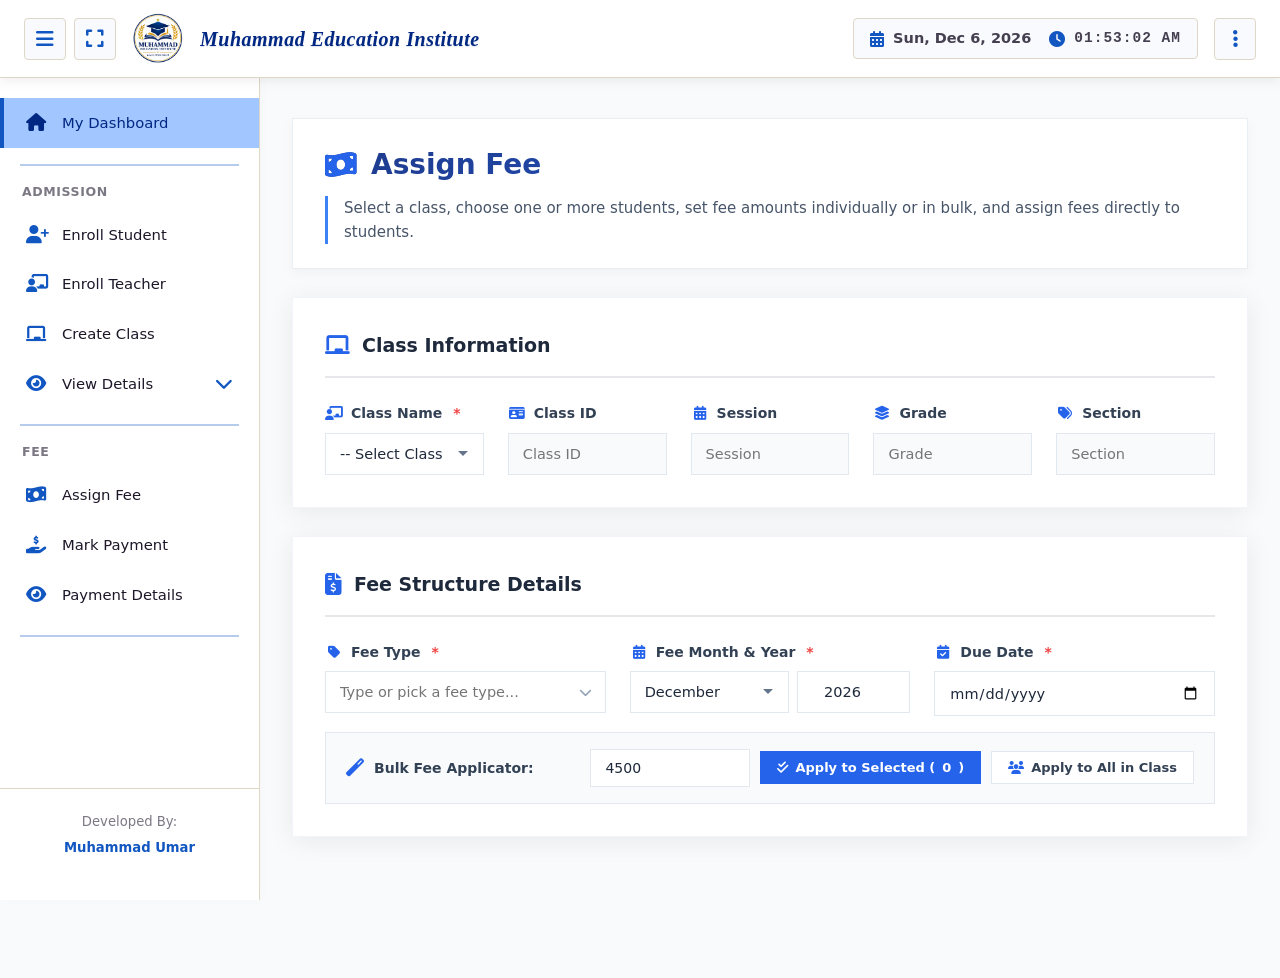
==== commit f6b2c078: "Update assign-fee.html" ====
--- a/admin/assign-fee.html
+++ b/admin/assign-fee.html
@@ -1163,7 +1163,7 @@
           <button type="button" class="btn btn-secondary" onclick="resetForm()">
             <i class="fas fa-undo"></i> Reset Form
           </button>
-          <a href="view-fee-details.html" class="btn btn-secondary">
+          <a href="payment-details.html" class="btn btn-secondary">
             <i class="fas fa-eye"></i> View All Fee Records
           </a>
           <a href="dashboard.html" class="btn btn-secondary">
@@ -1709,4 +1709,4 @@
     }
   </script>
 </body>
-</html>+</html>
